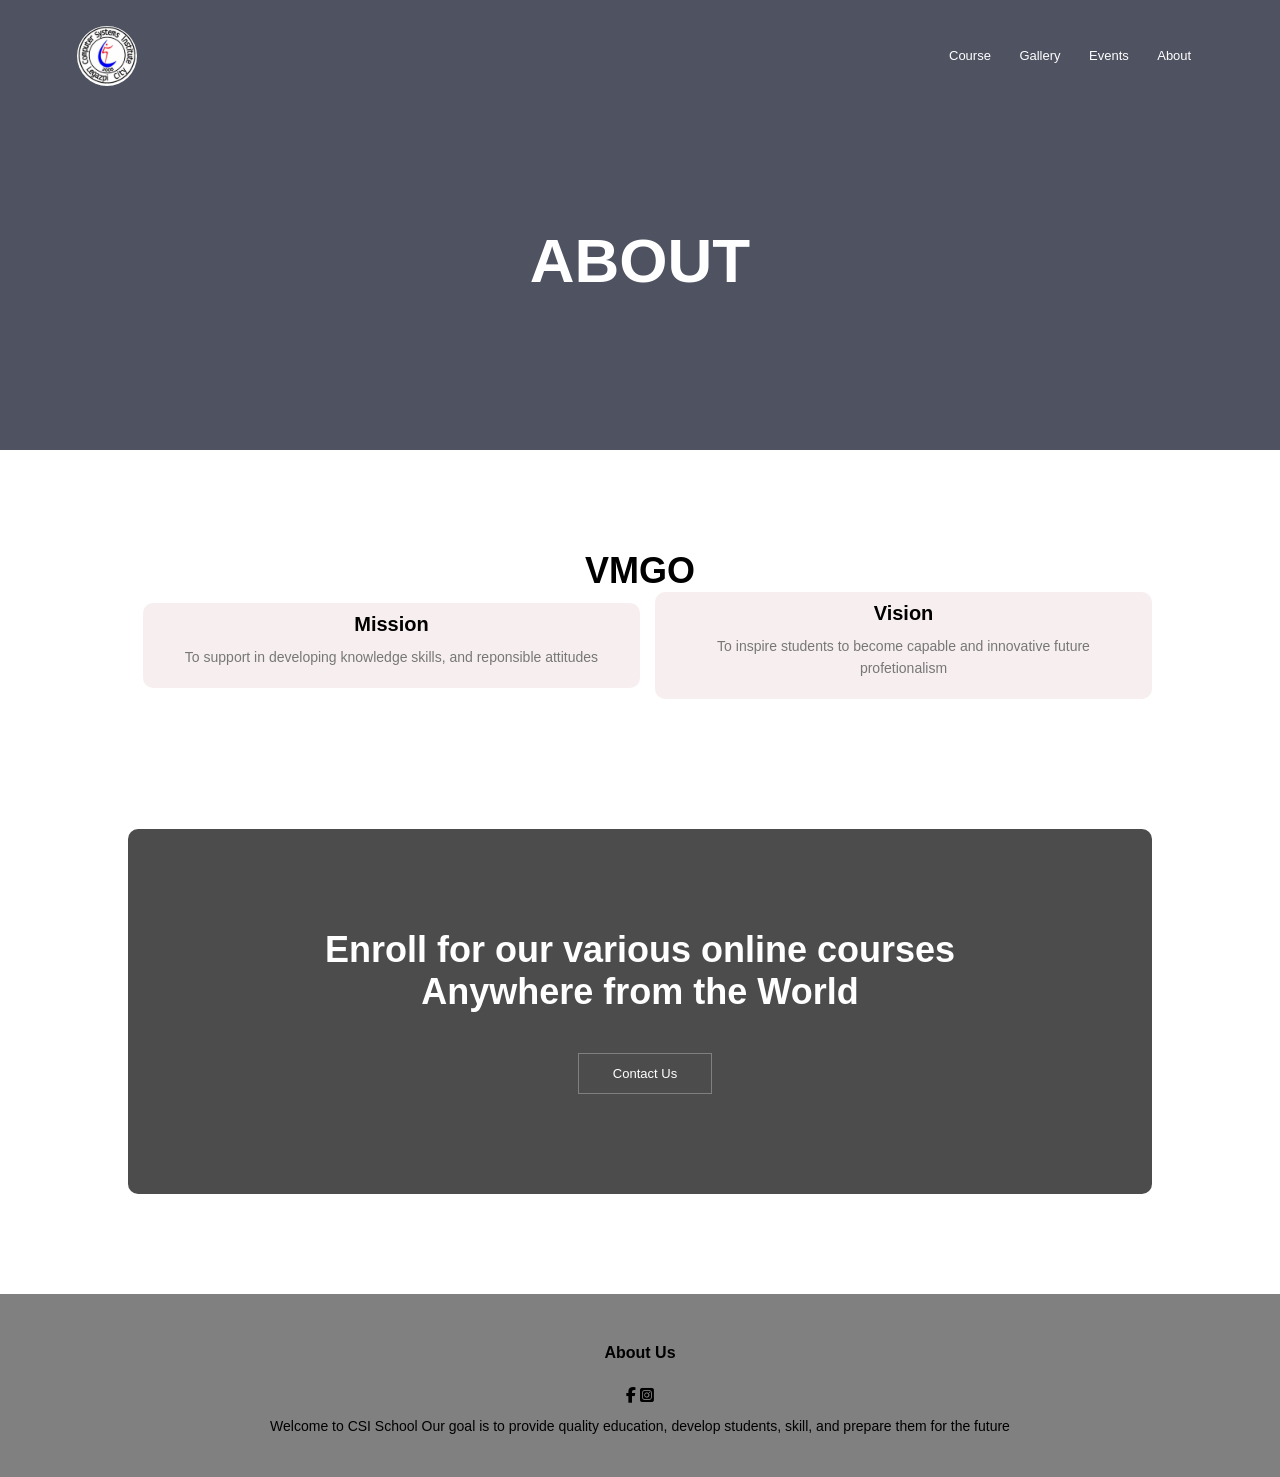
==== BSCS_IW/public/About.html @ 817e4238 "Add files via upload" ====
<!DOCTYPE html>
<html lang="en">
<head>
  <meta charset="UTF-8">
  <meta name="viewport" content="width=device-width, initial-scale=1.0">
   <link
      rel="stylesheet"
      href="https://cdnjs.cloudflare.com/ajax/libs/font-awesome/6.7.2/css/all.min.css"
    />
  <title>Final Prod</title>
 <link rel="stylesheet" href="assets/css/design.css">
</head>
<body>
  <section class="Course-header">
    <nav>
      <a href="index.html"><img src="assets/img/730420763_122133722079010952_6314985975533960392_n.jpg" alt=""></a>
    <div class="nav-links" id="navLinks">
      <i class="fa-solid fa-xmark"  onclick="hideMenu()"></i>
      <ul>
       <li><a href="Course_1.html">Course</a></li>
        <li><a href="Gallery.html">Gallery</a></li>
        <li><a href="Event.html">Events</a></li>
        <li><a href="About.html">About</a></li>
      </ul>

    </div>
    <i class="fa-solid fa-bars" onclick="showMenu()"></i>
    </nav>
    <div class="text-box">
      <h1>ABOUT</h1>
     
      
    </div>
  </section>
 
  <section class="about">
    <h1>VMGO</h1>
    <div class="row">
      
      <div class="about-col">
        <h1>Mission</h1>
        <p>To support in developing knowledge skills, and reponsible attitudes</p>
      </div>
      <div class="about-col">
        <h1>Vision</h1>
        <p>To inspire students to become capable and innovative future profetionalism</p>
      </div>
    </div>
  </section>
  <section class="cta">
    <h1>Enroll for our various online courses <br> Anywhere from the World</h1>
    <a href="" class="hero-btn">Contact Us</a>
  </section>
  <section class="footer">
    <h4>About Us</h4>
    <i class="fa-brands fa-facebook-f" style="color: rgb(0, 0, 0);"></i>
    <i class="fa-brands fa-square-instagram" style="color: rgb(0, 0, 0);"></i>
    <p class="p-about">Welcome to CSI School Our goal is to provide quality education, develop students, skill, and prepare them for the future</p>
  </section>
  
  
  <script src="assets/js/scripts.js">
    
  </script>
</body>
</html>
---- BSCS_IW/public/assets/css/design.css ----
*{
      margin: 0;
      padding: 0;
      font-family: sans-serif;
    }
    .hero{
     
  position: absolute;
  top: 0;
  left: 0;
  width: 100%;
  height: 100%;
  object-fit: cover;
  z-index: 0;
  display: none;         
     
    }
  .header{
      min-height: 100vh;    
  width: 100%;
  position: relative;
  overflow: hidden;
    }
    nav{
     display: flex;
  padding: 2% 6%;
  justify-content: space-between;
  align-items: center;
  position: relative;
  z-index: 2;
    }
   nav img{
      width: 60px;
      border-radius: 50%;
    }
    .course-row{
      display: flex;
      margin-top: 5%;
      gap: 20px;
    }
    .row{
      display: flex;
      justify-content: center;
      align-items: center;
    }
    
    .nav-links{
      flex: 1;
      text-align: right;
    }
    .nav-links ul li{
      list-style: none;
      display: inline-block;
      padding: 8px 12px;
      position: relative;
    }
    .nav-links ul li a{
      color: white;
      text-decoration: none;
      font-size: 13px;
    }
    .nav-links ul li::after{
      content: '';
      width: 0;
      height: 2px;
      background: grey;
      display: block;
      margin: auto;
      transition: 0.5s;
    }
    .nav-links ul li:hover::after{
      width: 100%;
    }
    .text-box{
     width: 90%;
  color: white;
  position: absolute;      
  top: 50%;
  left: 50%;
  transform: translate(-50%,-50%);
  text-align: center;
  z-index: 2;
     
    }
    .text-box h1{
      font-size: 62px;

    }
    .text-box p{
      margin: 10px 0 40px;
      font-size: 14px;
     
     
    }
    .hero-btn{
      display: inline-block;
      text-decoration: none;
      color: #fff;
      padding: 12px 34px;
      font-size: 13px;
      border: 1px solid grey;
      background: transparent;
      position: relative;
      cursor: pointer;
      margin-left: 10px;
    }
    .hero-btn:hover{
      border: 1px soolid grey;
      background: #f44336;
      transition: 1s;
    }
    
   
    nav .fa-solid{
      display: none;

    }
    @media(max-width: 700px){
      .text-box h1{
      font-size: 20px;

    }
     .nav-links ul li{
      display: block;
     }
     .nav-links{
      position: absolute;
      background: #f44336;
      height: 100vh;
      width: 200px;
      top: 0;
      right: -200px;
      text-align: left;
      z-index: 2;
      transition: 1s;
     }
     nav .fa-solid{
      display: block;
      color: #fff;
      margin: 10px;
      font-size: 20px;
      cursor: pointer;
     }
     .nav-links ul{
      padding: 30px;
     }
     .nav-links ul li::after{
       content: '';
      width: 0;
      height: 1px;
      background: black;
      
     }
     .course-row{
      display: block;
      max-width: 600px;
     }
    }
    .course{
      width: 80%;
      margin: auto;
      text-align: center;
      padding-top: 100px;

    }
    h1{
      font-size: 36px;
      font-weight: 600;
    }
    p{
      color: #777;
      font-size: 14px;
      font-weight: 300;
      line-height: 22px;
      padding: 10px;
    }
    
    .course-col{
      flex-basis: 31%;
      background: #f7efef;
      border-radius: 10px;
      margin-bottom: 5%;
     justify-content: space-between;
      padding: 20px 15px;
      box-sizing: border-box;
      transition: 0.5s;
    }
    .course-col h3{
      font-weight: 600;
      margin: 10px 0;
      text-align: center;
    }
    .course-col:hover{
      box-shadow: 0 0 20px 0 rgba(0,0,0,0.7);

    }
    .Tesda{
    padding-top: 30px;
   
      color: black;
      height: 60%;
    }
    @media(max-width: 700px){
      .row{
        flex-direction: column;
      }
    }

    .Events{
     border: 1px solid grey;
     border-radius: 10px;
     padding: 15px;
     text-align: center;
    }
   
    
     
     .about{
      width: 80%;
      margin: auto;
      text-align: center;
      padding-top: 100px;
       
      
     }
     .about-col{
      width: 80%;
     background: #f7efef;
     flex-basis: 50%;
   margin-left: 15px;
   margin-bottom: 30px;
   border-radius: 10px;
   padding: 10px;
   transition: 0.5s;
}
.about-col h1{
  font-size: 20px;

}   
.about-col:hover{
  box-shadow: 0 0 20px 0 rgba(0,0,0,0.7);
} 
.cta{
  margin: 100px auto;
  width: 80%;
  background: linear-gradient(rgba(0,0,0,0.7),rgba(0,0,0,0.7)),url(FB_IMG_1792582067380.jpg);
  background-position: center;
  background-size: cover;
  border-radius: 10px;
  text-align: center;
  padding: 100px 0;
}
.cta h1{
  color: #fff;
  margin-bottom: 40px;
  padding: 0;
}
@media(max-width: 700px){
  .cta h1{
    font-size: 24px;
  }
}
.footer{
  width: 100%;
  text-align: center;
  padding: 30px 0;
  background-color: grey;
 

}
.p-about{
  color: black;
}
.footer h4{
  margin-bottom: 25px;
  margin-top: 20px;
  font-weight: 600;
}
.Course-header{
  background-image: linear-gradient(rgba(4,9,30,0.7), rgba(4,9,30,0.7)), url(images.jpg);
  height: 50vh;
  width: 100%;
  background-repeat: no-repeat;
  background-size: cover;
  background-position: center;
}
.Course-header h1{
height: 50vh;
 display: flex;
 justify-content: center;
align-items: flex-start;
}
@view-transition{
  navigation: auto;
}
::view-transition-group(root){
  animation-duration: 1s;
}
.sub-course{
      width: 90%;
      margin: auto;
      text-align: center;
      padding-top: 100px;
      
     
      
    }
   .events-container{
      display: grid;
    grid-template-columns: repeat(3,1fr);
    gap: 20px;
    width: 90%;
    margin: 0 auto;
    margin-top: 5%;
      

      
    }

    .container img {
      width: 100%;
      height: 180px;
      object-fit: contain;
      border-radius: 8px;
      object-position: center;
    }

    .text {
     overflow: hidden;
    }
    
img {
  max-width: 100%;
  display: block;
}

.BODY {
 display: flex;

  justify-content: flex-start;
  align-items: flex-start;
  gap: 5px;
  margin-top: 5%;
  min-height: 90vh;
  padding: 60px 24px;
  background: #fff;
}


 .image{
  width: 500px;
  border-radius: 10px;
  border: 3px solid grey;

 }
 .BODY{
  display: flex;
  justify-content: center;
  align-items: center;
  min-height: 50vh;

 margin-top: 0;
 }
 .wrapper_5{
  background-color: antiquewhite;
  padding: 5%;
  gap: 20px;
   height: 50%;
 display: grid;
 grid-template-columns: repeat(3, 1fr);
 border-radius: 10px;


 }
.image:hover{
   transition: all 0.5s ease-in-out;
  box-shadow: 0 0 20px 0 rgba(0,0,0,0.7);
  transform: rotate(5deg);
 }

     .container_sigup-main {
      box-sizing: border-box;
    width: 100%;
    background-color: rgb(5, 8, 46);
    padding: 25px;
    border-radius: 15px;
    color: #fff;
    }

    .discription_2 {
       margin-bottom: 20px;
    text-align: center;
    display: flex;
    justify-content: center;
    }

    .discription_2 a {
      text-decoration: none;
      color: #4da3ff;
      align-items: center;
      display: flex;
    }

    .main {
      background-color: rgba(68, 90, 110, 0.5);
      color: white;
      border-radius: 3px;
      padding: 15px;
      width: 500px;
      max-width: 450px;
      box-sizing: border-box;
    }

    .fillup {
      margin-bottom: 20px;
    }

    .fillup input {
      display: block;
      width: 100%;
      box-sizing: border-box;
      height: 35px;
      padding: 10px;
      margin-top: 5px;
      border-radius: 5px;
      border: 1px solid grey;
      background: transparent;
      color: #fff;
    }

    .password-wrap {
      position: relative;
    }

    .password-wrap input {
      padding-right: 35px;
    }

    .password-wrap i {
      position: absolute;
      right: 10px;
      top: 50%;
      transform: translateY(-50%);
      margin-top: 2px;
      cursor: pointer;
    }

    #message {
      font-size: 14px;
      min-height: 18px;
      margin: 0 0 10px;
    }

    .LOG {
      display: flex;
      justify-content: flex-end;
    }

    .LOG button {
      padding: 10px;
      width: 90px;
      border-radius: 30px;
      background: linear-gradient(to right, rgb(5, 8, 46), rgba(68, 90, 110, 0.5));
      border: 1px solid rgba(255, 255, 255, 0.2);
      color: #fff;
      cursor: pointer;
    }

    .LOG button:hover {
      opacity: 0.85;
    }
    .katawan{
     
    display: flex;
    justify-content: center;
    padding: 40px 15px;
    }
    .container_signup {
    width: 100%;
    max-width: 500px;
  }
     
     .katawan{
      display: flex;
      justify-content: center;
      align-items: center;
      width: 100%;
      margin-top: 10%;
      margin-bottom: 10%;
    }
    .container{
       width: 100%;
      max-width: 520px;
      box-sizing: border-box;
      background-color: rgb(5, 8, 46);
      color: #fff;
      padding: 25px;
      border-radius: 15px;
    }
    .discription{
      display: flex;
      justify-content: center;
    }
    .discription a{
      align-items: center;
      display: flex;
    }
    .information{
      display: inline-block;
     margin-right: 10px;

    }
    .firstName,.lastName{
      background: transparent;
      border: 1px solid grey;
      padding: 10px;
      border-radius: 10px;
      color: #fff;
    }
    .sign-Up{
      margin-top: 5px;
      display: flex; 
      align-items: center; 
      justify-content: end;
       height: 50px;
    }
    .sign-Up a{
      background: transparent;
      color: #fff;
      padding: 10px;
      width: 25%;
      border-radius: 30px;
      text-decoration: none;
      border: 1px solid grey;
     text-align: center;
    }
    .name{
      display: flex;
      justify-content: center;
    }
    .input_2{
      margin-left: 10px;
     
      
    }
    .info{
      width: 70%;
      margin-left: 10%;
      border-radius: 10px;
      padding: 10px;
      background: transparent;
      border: 1px solid grey;
      color: #fff;
      
    }
    .div_check{
      margin-top: 20px;
      display: flex;
      gap: 10px;
      
    }
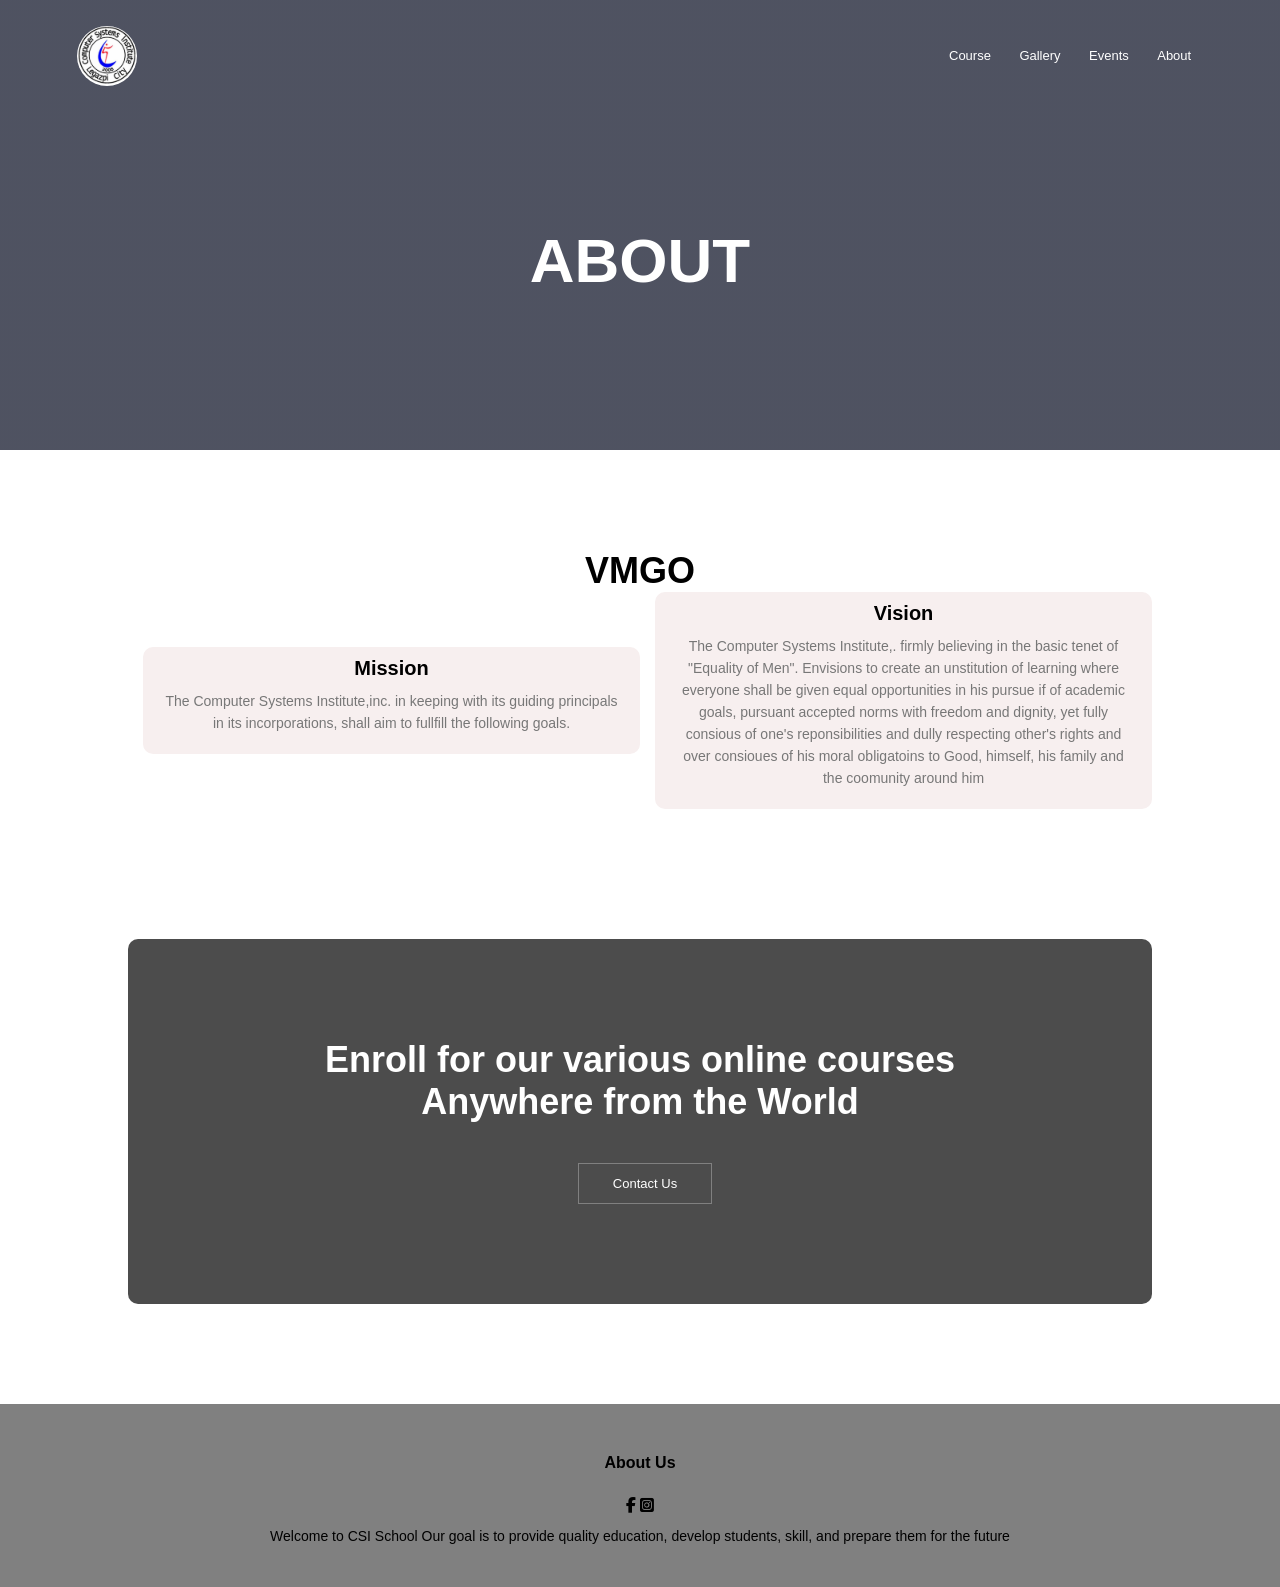
==== commit d5cd16b4: "Update about copy and login navigation Revise the About page's mission and vision text, and link the" ====
--- a/BSCS_IW/public/About.html
+++ b/BSCS_IW/public/About.html
@@ -39,11 +39,11 @@
       
       <div class="about-col">
         <h1>Mission</h1>
-        <p>To support in developing knowledge skills, and reponsible attitudes</p>
+        <p>The Computer Systems Institute,inc. in keeping with its guiding principals in its incorporations, shall aim to fullfill the following goals.</p>
       </div>
       <div class="about-col">
         <h1>Vision</h1>
-        <p>To inspire students to become capable and innovative future profetionalism</p>
+        <p>The Computer Systems Institute,. firmly believing in the basic tenet of "Equality of Men". Envisions to create an unstitution of learning where everyone shall be given equal opportunities in his pursue if of academic goals, pursuant accepted norms with freedom and dignity, yet fully consious of one's reponsibilities and dully respecting other's rights and over consioues of his moral obligatoins to Good, himself, his family and the coomunity around him</p>
       </div>
     </div>
   </section>
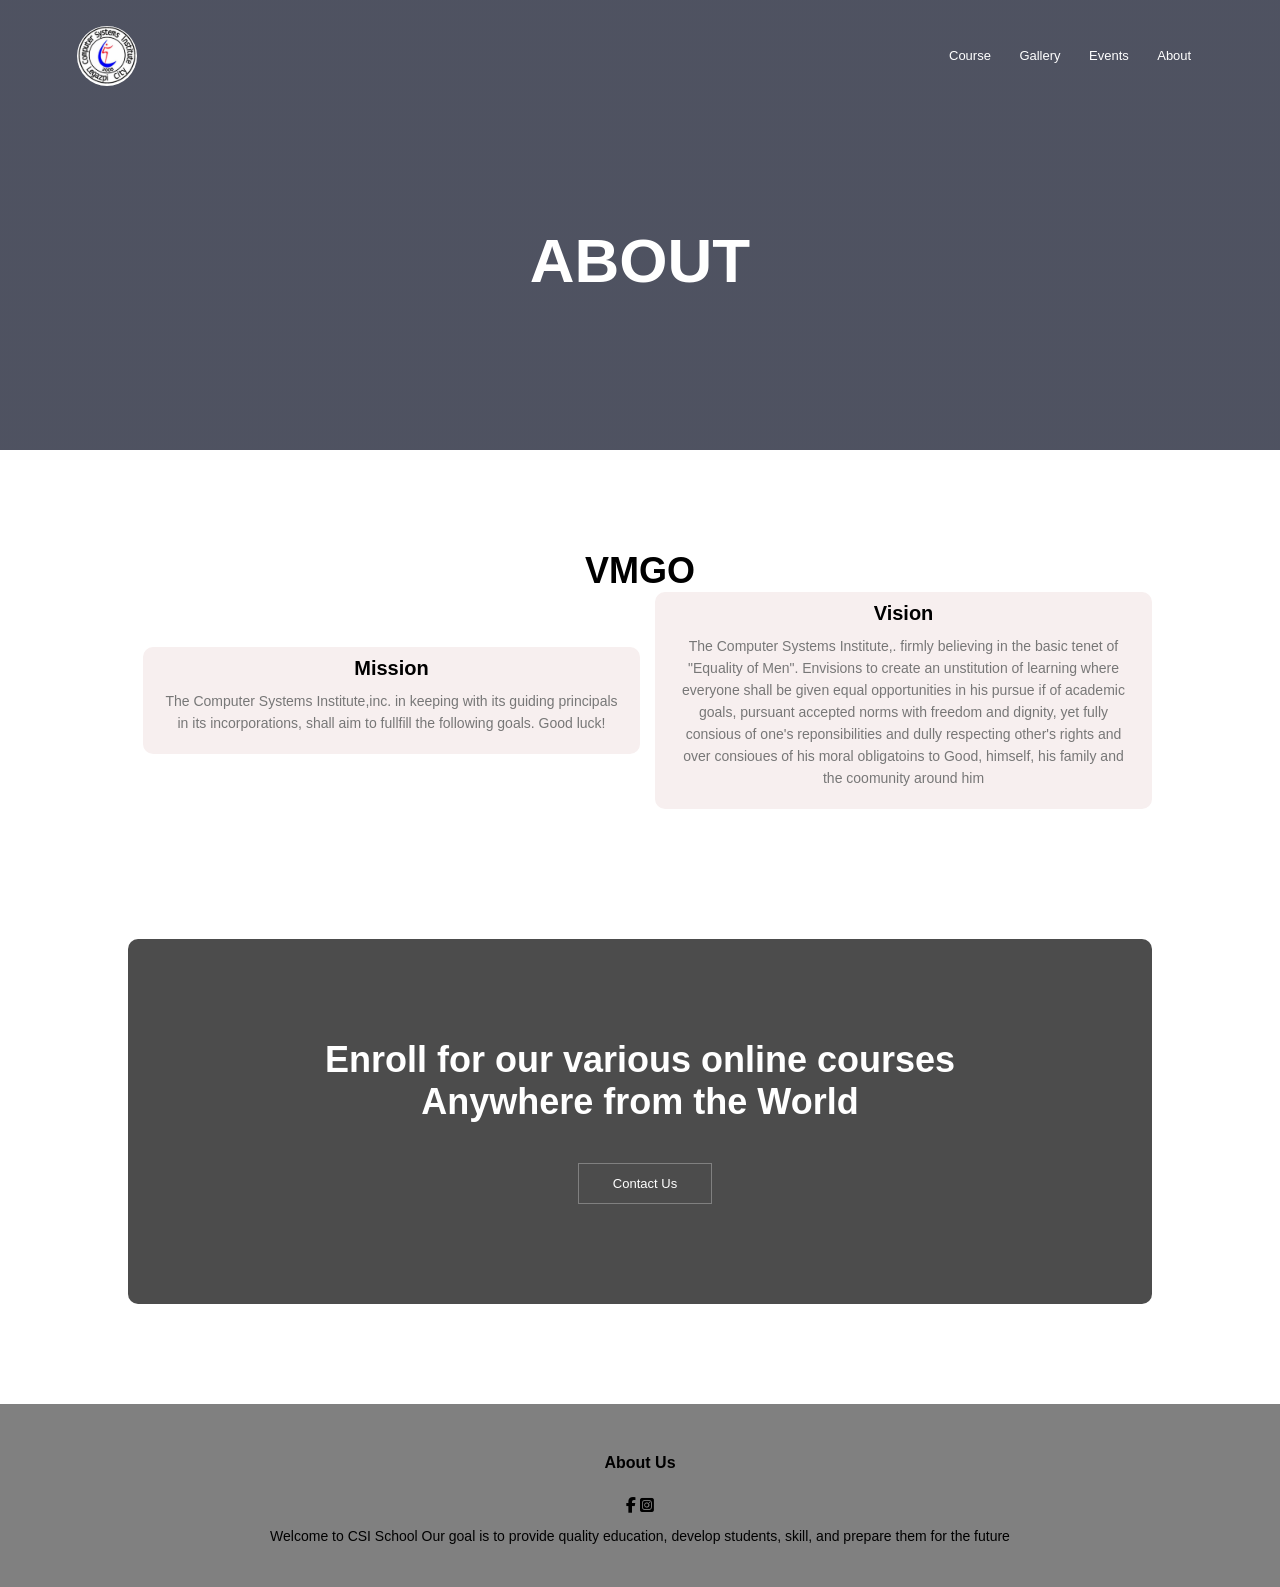
==== commit 68d99e28: "Add greeting to About page mission Append “Good luck!” to the mission statement." ====
--- a/BSCS_IW/public/About.html
+++ b/BSCS_IW/public/About.html
@@ -39,7 +39,7 @@
       
       <div class="about-col">
         <h1>Mission</h1>
-        <p>The Computer Systems Institute,inc. in keeping with its guiding principals in its incorporations, shall aim to fullfill the following goals.</p>
+        <p>The Computer Systems Institute,inc. in keeping with its guiding principals in its incorporations, shall aim to fullfill the following goals. Good luck!</p>
       </div>
       <div class="about-col">
         <h1>Vision</h1>
